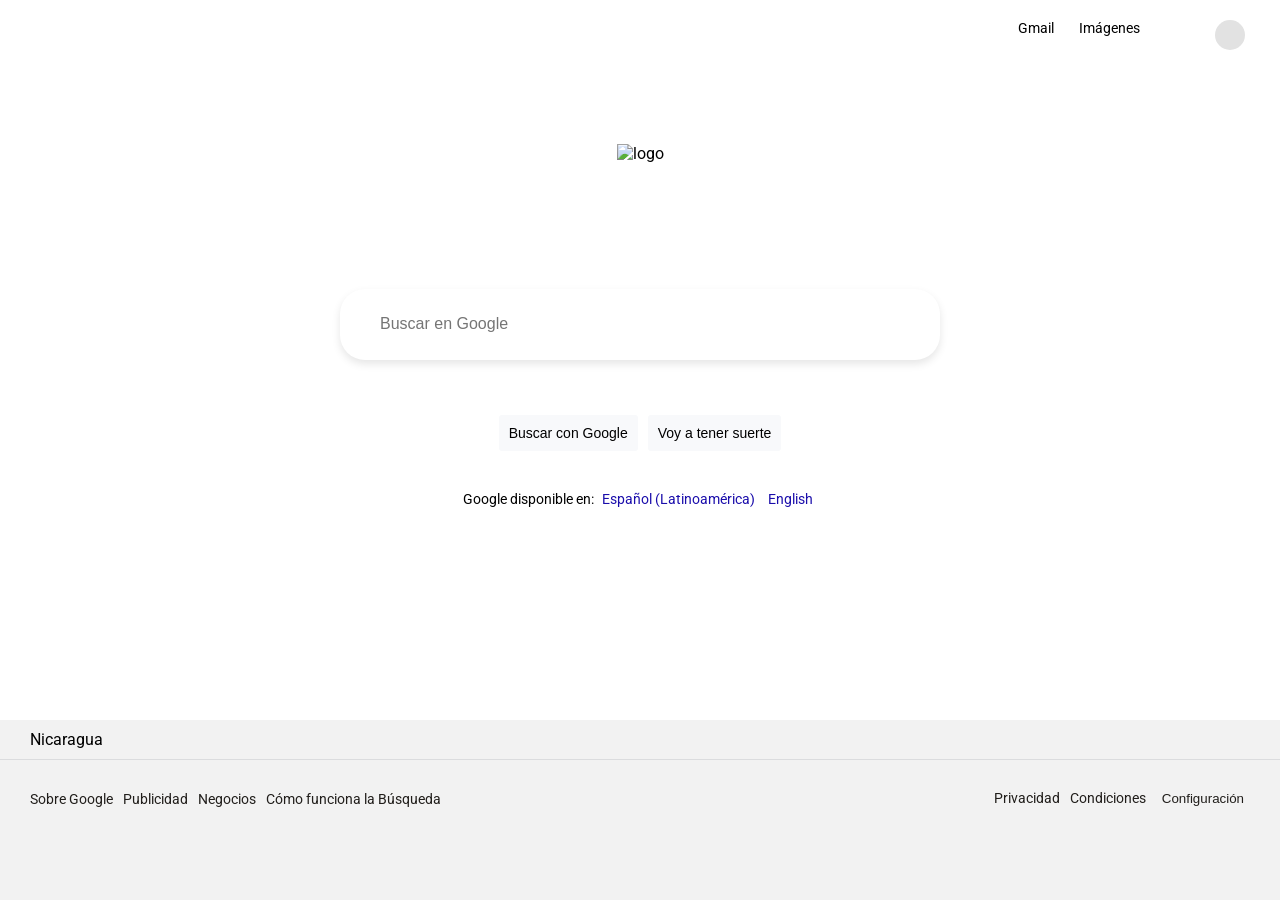
==== index.html @ 1d988e09 "90% de avance" ====
<!DOCTYPE html>
<html lang="en">
    <head>
        <title>Search</title>
        <link rel="stylesheet" href="style.css">
        <script src="https://kit.fontawesome.com/8532f70a6f.js" crossorigin="anonymous"></script>
        <link rel="preconnect" href="https://fonts.googleapis.com">
        <link rel="preconnect" href="https://fonts.gstatic.com" crossorigin>
        <link href="https://fonts.googleapis.com/css2?family=Roboto:ital,wght@0,100..900;1,100..900&family=Source+Code+Pro:ital,wght@0,200..900;1,200..900&display=swap" rel="stylesheet">
    
    </head>
    <body>
        <div class="main">
            <div class="container top">                  
                <nav class="nav-right">
                    <a href="https://mail.google.com/mail/&ogbl">Gmail</a>
                    <a href="imagenes.html">Imágenes</a>
                    <i class="fa-solid fa-flask"></i>
                    <i class="fa-solid fa-table-cells"></i>
                    <i class="fa-solid fa-user"></i>
                </nav>
            </div>
            <div class="container logo">   

                <p>
                    <img src="https://www.google.com/images/branding/googlelogo/1x/googlelogo_color_272x92dp.png" alt="logo">
                </p>

            </div>
            <div class="container search">   
                <form action="https://google.com/search" class="search-form">
                    <button type="submit" class="search-icon">
                        <i class="fa-solid fa-magnifying-glass"></i>
                    </button>
                    <input type="text" name="q" id="search-input" class="search-input" placeholder="Buscar en Google">
                    <button type="button" class="voice-search-icon">
                        <i class="fa-solid fa-microphone"></i>
                    </button>
                    <button type="button" class="camera-search-icon">
                        <i class="fa-solid fa-camera"></i>
                    </button>
                </form>
            </div>
            <div class="container space">    
                <div class="button-row">
                    <form id="search-form" action="https://www.google.com/search" method="GET">
                        <input type="hidden" name="q" id="hidden-input">
                        <button class="search-btn" type="submit" id="google-search-btn">Buscar con Google</button>
                    </form>
                    <form id="lucky-form" action="https://www.google.com/search" method="GET">
                        <input type="hidden" name="q" id="lucky-input">
                        <input type="hidden" name="btnI" value="I">
                        <button class="lucky-btn" type="submit">Voy a tener suerte</button>
                    </form>
                </div>
                <p class="language-options">
                    Google disponible en: <a href="#">Español (Latinoamérica)</a> <a href="#">English</a>
                </p>
            </div>
            <div class="container footer"> 

                
                    <div class="country">
                        <p>Nicaragua</p>
                    </div>
                    <div class="options">
                        <div class="left-options">
                            <a href="#">Sobre Google</a>
                            <a href="#">Publicidad</a>
                            <a href="#">Negocios</a>
                            <a href="#">Cómo funciona la Búsqueda</a>
                        </div>
                        <div class="right-options">
                            <a href="#">Privacidad</a>
                            <a href="#">Condiciones</a>
                            <button class="buttonConfig" onclick="createDiv()" value="off">Configuración</button>
                        </div>
       
                    </div>
            </div>
        </div>
        <script src="script.js"></script>
    </body>
</html>
---- style.css ----
* {
    box-sizing: border-box;
}

body, html {
    margin: 0;
    padding: 0;
    height: 100%;
    font-family: 'Roboto', Arial, sans-serif;
}

.main {
    display: grid;
    grid-template-rows: 7vh 20vh 18vh 35vh 20vh; /* Encabezado (auto), contenido (1fr), pie (auto) */
    grid-template-columns: 1fr; /* Una sola columna */
    height: 100vh; /* Ocupa toda la altura de la ventana */
    width: 100vw; /* Ocupa toda la anchura de la ventana */
    height: 100vh;
}

.top {
    background-color: rgb(255, 255, 255);
    
    text-align: center;
    padding: 10px;
    margin-top: 10px;
    justify-content: flex-end;
    position: sticky; /* Fijo dentro de su contenedor */
    top: 0; /* Se adhiere al borde superior */
    z-index: 10; /* Superposición sobre otros elementos */
}

.nav-right {
    display: flex;
    align-items: right;
    
    justify-content: flex-end;
    gap: 25px;
    padding-right: 25px;
}

.nav-right a, .nav-right i {

    vertical-align: bottom;
}

.nav-right a{
    text-decoration: none;    
    color: black;
    font-size: 14px;

}

.fa-solid {
    font-size: 18px; /* Ajusta el tamaño según tus necesidades */
}

i.fa-solid.fa-user {
    display: inline-flex;
    justify-content: center;
    align-items: center;
    width: 30px;
    height: 30px;
    border-radius: 50%;
    background-color: #e2e2e2; /* Opcional */
    font-size: 18px;          /* Ajusta el tamaño del ícono */
}



.logo {
    background-color: #ffffff;
    text-align: center;
    align-items: center;
    justify-items: center;
    padding: 10px;
    min-height: 20vh; /* Mínimo 10% de la altura de la ventana */
    max-height: 34vh; /* Máximo 20% de la altura de la ventana */
    display: flex;
    align-items: center;
    justify-content: center;
    
}




.container {
    display: flex;
    
   
    padding: 10px;
}

.search {
    overflow-y: auto;
    justify-content: center;
    align-items: center;
}

.search-form {
    display: flex;
    align-items: center;
    justify-content: center;
    
    border-radius: 25px;
    padding: 5px;
    width: 75%;
    height: 50%;
    max-width: 600px;
    margin: 0 auto;
    background-color: #ffffff;
    box-shadow: 0 4px 8px rgba(0, 0, 0, 0.1);
}

.search-input {
    flex: 1;
    border: none;
    outline: none;
    padding: 10px;
    border-radius: 25px;
    font-size: 16px;
}

.search-icon, .voice-search-icon, .camera-search-icon {
    background: none;
    border: none;
    cursor: pointer;
    padding: 10px;
    font-size: 18px;
    color: #5f6368;
}

.search-icon {
    margin-right: 5px;
}

.voice-search-icon, .camera-search-icon {
    margin-left: 5px;
}

.space {
    background-color: #ffffff;
    text-align: center;
    padding: 10px;
    min-height: 15vh; 
    max-height: 55vh; 
    align-items:center;
    display: flex;
    flex-direction: column;
    justify-content: start;
    gap: 20px;   
}

.button-row {
    display: flex;
    gap: 10px;
    top: 0;
}

.search-btn, .lucky-btn{
    background-color: rgb(248, 249, 251);
    border-radius: 3px;
    border-style: none;
    font-size: 14px;
    padding: 10px;
    
}

.language-options {
    margin-top: 20px;
    font-size: 14px;
    display: block;
    text-align: center;
}

.language-options a {
    color: #1a0dab;
    text-decoration: none;
    margin: 0 5px;
}

.language-options a:hover {
    text-decoration: underline;
}

.footer {
    background-color: rgb(242, 242, 242);
    
    text-align: left;
    justify-content: flex-start;
    align-items: flex-start;
    display: flex;
    flex-direction: column;
    position: sticky; /* Fijo dentro de su contenedor */
    bottom: 0; /* Se adhiere al borde inferior */
    z-index: 10;
    padding-left: 0; /* Asegura que no haya relleno adicional a la izquierda */
    padding-right: 0; 
}

.country {
    
    width: 100%;
    border-bottom: 1px solid rgb(219, 220, 222);
    box-sizing: border-box; /* Incluye el borde y el relleno en el ancho total */
    margin: 0 0 0 0; /* Asegura que no haya margen adicional */
    padding-left: 0; /* Asegura que no haya relleno adicional a la izquierda */
    padding-right: 0; /* Asegura que no haya relleno adicional a la derecha */
    
}

.country p {
    padding-left: 20px; /* Añade espacio a la izquierda del texto */
    padding-right: 20px; /* Añade espacio a la derecha del texto */
    margin: 0 0 10px 10px;
}

.options {
    display: flex;
    justify-content: space-between; /* Distribuye los elementos uniformemente */
    width: 100%;
    padding: 30px; /* Añade relleno alrededor de los elementos */
    align-items: center;

    
    
}

.left-options, .right-options {
    display: flex;
    gap: 10px;
    
}

.options a {
    color: rgb(33, 30, 27);
    text-decoration: none;
    font-size: 14px;
}

.options a:hover {
    text-decoration: underline;
}


.options button {
    border-style: none;
    background-color: rgb(242, 242, 242);
    text-decoration: none;
    color: rgb(33, 30, 27);
    cursor: pointer;
}

.options button:hover {
   
    text-decoration: underline;
}

/* Media query para pantallas pequeñas */
@media (max-width: 700px) {
    .options {
        flex-direction: column; /* Cambia la dirección a columna */
        align-items:center; /* Alinea los elementos al inicio */
    }

    .right-options {
        margin-top: 20px; /* Añade espacio superior para separar las opciones */
    }
}

.menuOptions{
    background-color: #ffffff;
    position: fixed;
    z-index: 1000;
    border-style: 1px bold rgb(79, 79, 79);
    width: 220px;
    height: 235px;
    display: flex;
    flex-direction: column;
    bottom: 12vh;
    right: 10px;
    
    border-style: none;
    box-shadow: 4px 4px 10px rgba(0, 0, 0, 0.2), -4px -4px 10px rgba(0, 0, 0, 0.1);
    border-radius: 7px;


}

.menuOptions .first, .menuOptions .second {
    display: flex;
    flex-direction: column;
}

.menuOptions .first {
    border-bottom: 1px solid rgb(233, 233, 234);
    
}

.menuOptions .first a, .menuOptions .second a{
    text-decoration: none;
    color: rgb(33, 31, 27);
    padding-top: 8px;
    padding-bottom: 8px;
    padding-left: 10px;
    
    font-size: 14px;
}
.menuOptions .first a:hover, .menuOptions .second a:hover{
    background-color: rgb(229, 229, 229)
}


.logo-text {
    position: relative;
    bottom: -35px; /* Posiciona el texto en la parte inferior */
    right: 63px; /* Posiciona el texto en la esquina derecha */
    margin: 5px; /* Añade un pequeño margen para separar el texto del borde */
    font-size: 16px; /* Ajusta el tamaño de la fuente según sea necesario */
    color: #555;
    color: rgb(69, 132, 243);
}

.main-advance{
    display: grid;
    grid-template-rows: 150px 355px 450px 230px 115px; /* Encabezado (auto), contenido (1fr), pie (auto) */
    grid-template-columns: 1fr; /* Una sola columna */
    
}

.top-advance{
    background-color: #ffffff;
    display: grid;
    grid-template-columns: 1fr 1fr;
    grid-template-rows: 1fr;
    border-bottom: 1px solid rgb(236, 236, 236);
}

.top-advance .left {
    padding: 30px;
}

.top-advance .left img{
    width: 90px;
    
}

.top-advance .left p{
   font-size: 24px;
   color: rgb(198, 48, 45);
    
}

.top-advance .right{
    
    display: flex;
    align-items: right;  
    justify-content: flex-end;
    padding-right: 30px;
    padding-top: 10px;
    gap: 25px;
    
}

.top-advance .right a{
    text-decoration: none;    
    color: black;
    font-size: 14px;
}

.top-advance .right a:hover{
    text-decoration: underline;
}

.pages{
    display: grid;
    background-color: #e2e2e2;
    grid-template-columns: 1fr; /* 1 columna */
    grid-template-rows: repeat(5, 71px); /* 5 filas de 71px cada una */
    
}


.pages .item {
    display: grid;
    grid-template-columns: repeat(3, 1fr); /* 3 columnas */
    
    background-color: #ffffff;
    height: 71px; /* Ajusta la altura para que coincida con las filas */
    width: 100%; /* Asegura que ocupe todo el ancho disponible */
    
}

.item div {
    
    width: 100%; /* Establece el ancho al 100% del contenedor */
    box-sizing: border-box; /* Asegura que el borde se incluya en el ancho total */
}
.item div form input, .item div form select{
    width: 90%;
    height: 30px;
}
.item div p{
    font-size: 14px;
    margin: 15px;
}

.restrict{
    display: grid;
    background-color: #e2e2e2;
    grid-template-columns: 1fr; /* 1 columna */
    grid-template-rows: repeat(8, 56px); /* 5 filas de 71px cada una */
    border-bottom: 1px solid rgb(236, 236, 236);
    border-top: 1px solid rgb(236, 236, 236);
   
}


.restrict .item {
    display: grid;
    grid-template-columns: repeat(3, 1fr); /* 3 columnas */
    
    background-color: #ffffff;
    height: 56px; /* Ajusta la altura para que coincida con las filas */
    width: 100%; /* Asegura que ocupe todo el ancho disponible */
    
}

.extra{
background-color: #e2e2e2;

}

.footer-advance{
background-color: #555;
}
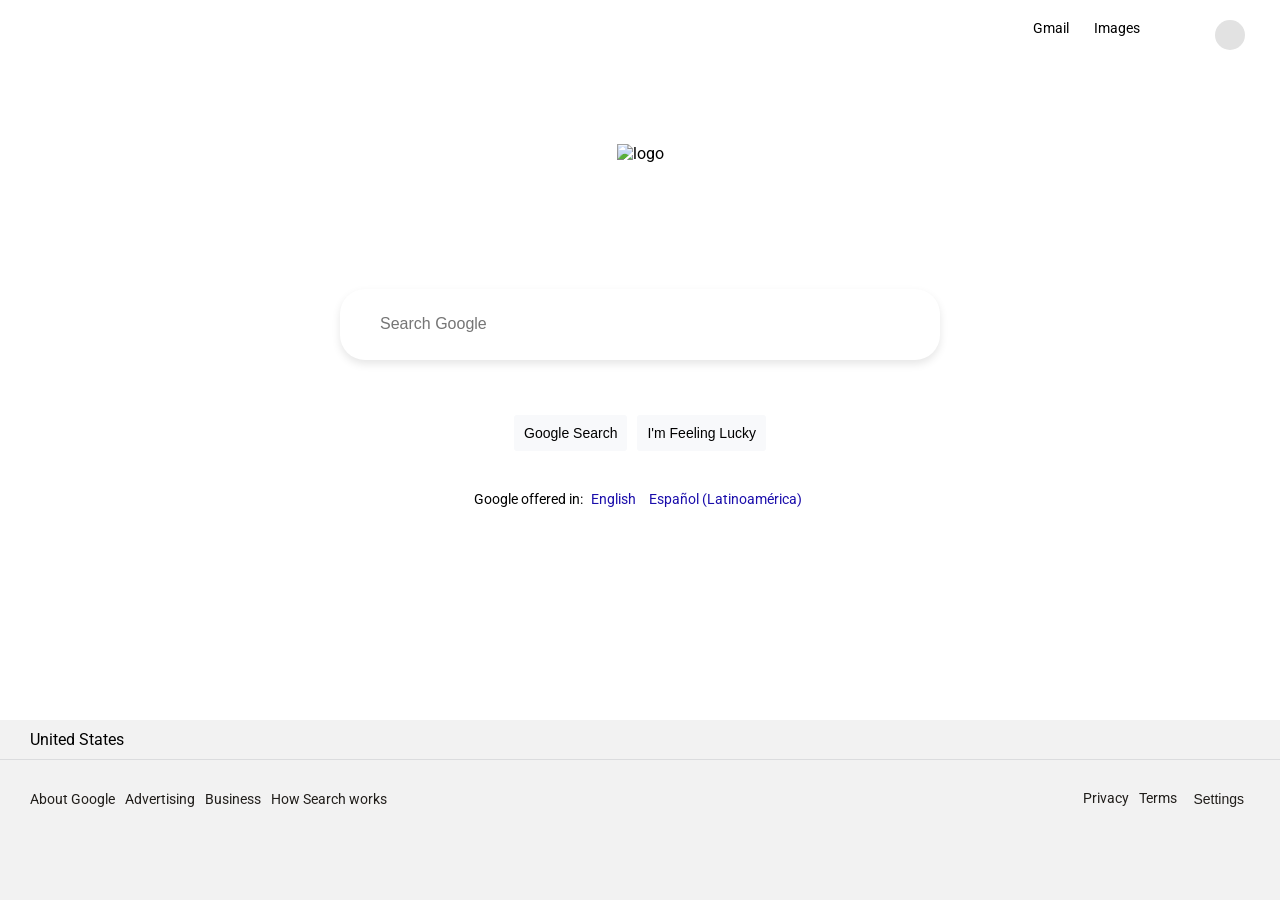
==== commit 080732bd: "complete Google Search clone with professional optimizations" ====
--- a/index.html
+++ b/index.html
@@ -1,8 +1,36 @@
 <!DOCTYPE html>
 <html lang="en">
     <head>
-        <title>Search</title>
-        <link rel="stylesheet" href="style.css">
+        <meta charset="UTF-8">
+        <meta name="viewport" content="width=device-width, initial-scale=1.0">
+        <meta name="description" content="Google Search Clone - CS50 Web Programming Project. A professional front-end implementation of Google Search, Google Image Search, and Google Advanced Search.">
+        <meta name="keywords" content="google, search, clone, cs50, web programming, harvard, frontend, html, css, javascript">
+        <meta name="author" content="CS50 Web Programming Student">
+        <meta name="robots" content="index, follow">
+        
+        <!-- Favicon -->
+        <link rel="icon" type="image/x-icon" href="images/google_icon.ico">
+        <link rel="shortcut icon" type="image/x-icon" href="images/google_icon.ico">
+        
+        <!-- Open Graph / Facebook / Instagram Cards -->
+        <meta property="og:type" content="website">
+        <meta property="og:url" content="https://your-domain.com/">
+        <meta property="og:title" content="Google Search Clone - CS50 Web Programming">
+        <meta property="og:description" content="A professional front-end implementation of Google Search, Google Image Search, and Google Advanced Search. CS50 Web Programming Project.">
+        <meta property="og:image" content="https://your-domain.com/images/search.png">
+        <meta property="og:image:width" content="1200">
+        <meta property="og:image:height" content="630">
+        <meta property="og:site_name" content="Search-Web50">
+        
+        <!-- Twitter Card -->
+        <meta property="twitter:card" content="summary_large_image">
+        <meta property="twitter:url" content="https://your-domain.com/">
+        <meta property="twitter:title" content="Google Search Clone - CS50 Web Programming">
+        <meta property="twitter:description" content="A professional front-end implementation of Google Search, Google Image Search, and Google Advanced Search.">
+        <meta property="twitter:image" content="https://your-domain.com/images/search.png">
+        
+        <title>Google Search Clone - CS50 Web Programming</title>
+        <link rel="stylesheet" href="css/style.css">
         <script src="https://kit.fontawesome.com/8532f70a6f.js" crossorigin="anonymous"></script>
         <link rel="preconnect" href="https://fonts.googleapis.com">
         <link rel="preconnect" href="https://fonts.gstatic.com" crossorigin>
@@ -10,29 +38,27 @@
     
     </head>
     <body>
-        <div class="main">
-            <div class="container top">                  
+        <main class="main">
+            <header class="container top">                  
                 <nav class="nav-right">
                     <a href="https://mail.google.com/mail/&ogbl">Gmail</a>
-                    <a href="imagenes.html">Imágenes</a>
+                    <a href="imagenes.html">Images</a>
                     <i class="fa-solid fa-flask"></i>
                     <i class="fa-solid fa-table-cells"></i>
                     <i class="fa-solid fa-user"></i>
                 </nav>
-            </div>
-            <div class="container logo">   
-
+            </header>
+            <section class="container logo">   
                 <p>
                     <img src="https://www.google.com/images/branding/googlelogo/1x/googlelogo_color_272x92dp.png" alt="logo">
                 </p>
-
-            </div>
-            <div class="container search">   
+            </section>
+            <section class="container search">   
                 <form action="https://google.com/search" class="search-form">
                     <button type="submit" class="search-icon">
                         <i class="fa-solid fa-magnifying-glass"></i>
                     </button>
-                    <input type="text" name="q" id="search-input" class="search-input" placeholder="Buscar en Google">
+                    <input type="text" name="q" id="search-input" class="search-input" placeholder="Search Google">
                     <button type="button" class="voice-search-icon">
                         <i class="fa-solid fa-microphone"></i>
                     </button>
@@ -40,46 +66,43 @@
                         <i class="fa-solid fa-camera"></i>
                     </button>
                 </form>
-            </div>
-            <div class="container space">    
+            </section>
+            <section class="container space">    
                 <div class="button-row">
                     <form id="search-form" action="https://www.google.com/search" method="GET">
                         <input type="hidden" name="q" id="hidden-input">
-                        <button class="search-btn" type="submit" id="google-search-btn">Buscar con Google</button>
+                        <button class="search-btn" type="submit" id="google-search-btn">Google Search</button>
                     </form>
                     <form id="lucky-form" action="https://www.google.com/search" method="GET">
                         <input type="hidden" name="q" id="lucky-input">
                         <input type="hidden" name="btnI" value="I">
-                        <button class="lucky-btn" type="submit">Voy a tener suerte</button>
+                        <button class="lucky-btn" type="submit">I'm Feeling Lucky</button>
                     </form>
                 </div>
                 <p class="language-options">
-                    Google disponible en: <a href="#">Español (Latinoamérica)</a> <a href="#">English</a>
+                    Google offered in: <a href="#">English</a> <a href="#">Español (Latinoamérica)</a>
                 </p>
-            </div>
-            <div class="container footer"> 
-
-                
-                    <div class="country">
-                        <p>Nicaragua</p>
+            </section>
+            <footer class="container footer"> 
+                <div class="country">
+                    <p>United States</p>
+                </div>
+                <div class="options">
+                    <div class="left-options">
+                        <a href="#">About Google</a>
+                        <a href="#">Advertising</a>
+                        <a href="#">Business</a>
+                        <a href="#">How Search works</a>
                     </div>
-                    <div class="options">
-                        <div class="left-options">
-                            <a href="#">Sobre Google</a>
-                            <a href="#">Publicidad</a>
-                            <a href="#">Negocios</a>
-                            <a href="#">Cómo funciona la Búsqueda</a>
-                        </div>
-                        <div class="right-options">
-                            <a href="#">Privacidad</a>
-                            <a href="#">Condiciones</a>
-                            <button class="buttonConfig" onclick="createDiv()" value="off">Configuración</button>
-                        </div>
-       
+                    <div class="right-options">
+                        <a href="#">Privacy</a>
+                        <a href="#">Terms</a>
+                        <button class="buttonConfig" onclick="createDiv()" value="off">Settings</button>
                     </div>
-            </div>
-        </div>
-        <script src="script.js"></script>
+                </div>
+            </footer>
+        </main>
+        <script src="js/script.js"></script>
     </body>
 </html>
 
--- a/css/style.css
+++ b/css/style.css
@@ -0,0 +1,587 @@
+* {
+    box-sizing: border-box;
+}
+
+body, html {
+    margin: 0;
+    padding: 0;
+    height: 100%;
+    font-family: 'Roboto', Arial, sans-serif;
+}
+
+.main {
+    display: grid;
+    grid-template-rows: 7vh 20vh 18vh 35vh 20vh;
+    grid-template-columns: 1fr;
+    height: 100vh;
+    width: 100%;
+    max-width: 100vw;
+    overflow-x: hidden;
+}
+
+.main-advance {
+    display: flex;
+    flex-direction: column;
+    min-height: 100vh;
+    background-color: #ffffff;
+    width: 100%;
+    max-width: 100vw;
+    overflow-x: hidden;
+}
+
+.top {
+    background-color: rgb(255, 255, 255);
+    text-align: center;
+    padding: 10px;
+    margin-top: 10px;
+    justify-content: flex-end;
+    position: sticky;
+    top: 0;
+    z-index: 10;
+}
+
+.top-advance {
+    display: flex;
+    justify-content: space-between;
+    align-items: center;
+    padding: 20px 40px;
+    border-bottom: 1px solid #e0e0e0;
+    background-color: #ffffff;
+}
+
+.nav-right {
+    display: flex;
+    align-items: right;
+    justify-content: flex-end;
+    gap: 25px;
+    padding-right: 25px;
+}
+
+.nav-right a, .nav-right i {
+    vertical-align: bottom;
+}
+
+.nav-right a{
+    text-decoration: none;    
+    color: black;
+    font-size: 14px;
+}
+
+.fa-solid {
+    font-size: 18px;
+}
+
+i.fa-solid.fa-user {
+    display: inline-flex;
+    justify-content: center;
+    align-items: center;
+    width: 30px;
+    height: 30px;
+    border-radius: 50%;
+    background-color: #e2e2e2;
+    font-size: 18px;
+}
+
+.logo {
+    background-color: #ffffff;
+    text-align: center;
+    align-items: center;
+    justify-items: center;
+    padding: 10px;
+    min-height: 20vh;
+    max-height: 34vh;
+    display: flex;
+    align-items: center;
+    justify-content: center;
+}
+
+.container {
+    display: flex;
+    padding: 10px;
+}
+
+.search {
+    overflow-y: auto;
+    justify-content: center;
+    align-items: center;
+}
+
+.search-form {
+    display: flex;
+    align-items: center;
+    justify-content: center;
+    border-radius: 25px;
+    padding: 5px;
+    width: 75%;
+    max-width: 600px;
+    min-width: 300px;
+    height: 50%;
+    margin: 0 auto;
+    background-color: #ffffff;
+    box-shadow: 0 4px 8px rgba(0, 0, 0, 0.1);
+    box-sizing: border-box;
+}
+
+.search-input {
+    flex: 1;
+    border: none;
+    outline: none;
+    padding: 10px;
+    border-radius: 25px;
+    font-size: 16px;
+}
+
+.search-icon, .voice-search-icon, .camera-search-icon {
+    background: none;
+    border: none;
+    cursor: pointer;
+    padding: 10px;
+    font-size: 18px;
+    color: #5f6368;
+}
+
+.search-icon {
+    margin-right: 5px;
+}
+
+.voice-search-icon, .camera-search-icon {
+    margin-left: 5px;
+}
+
+.space {
+    background-color: #ffffff;
+    text-align: center;
+    padding: 10px;
+    min-height: 15vh; 
+    max-height: 55vh; 
+    align-items:center;
+    display: flex;
+    flex-direction: column;
+    justify-content: start;
+    gap: 20px;   
+}
+
+.button-row {
+    display: flex;
+    gap: 10px;
+    top: 0;
+}
+
+.search-btn, .lucky-btn{
+    background-color: rgb(248, 249, 251);
+    border-radius: 3px;
+    border-style: none;
+    font-size: 14px;
+    padding: 10px;
+}
+
+.language-options {
+    margin-top: 20px;
+    font-size: 14px;
+    display: block;
+    text-align: center;
+}
+
+.language-options a {
+    color: #1a0dab;
+    text-decoration: none;
+    margin: 0 5px;
+}
+
+.language-options a:hover {
+    text-decoration: underline;
+}
+
+.footer {
+    background-color: rgb(242, 242, 242);
+    text-align: left;
+    justify-content: flex-start;
+    align-items: flex-start;
+    display: flex;
+    flex-direction: column;
+    padding-left: 0;
+    padding-right: 0; 
+}
+
+.footer-advance {
+    margin-top: auto;
+    background-color: #f2f2f2;
+    border-top: 1px solid #e0e0e0;
+    padding: 20px 40px;
+}
+
+.country {
+    width: 100%;
+    border-bottom: 1px solid rgb(219, 220, 222);
+    box-sizing: border-box;
+    margin: 0 0 0 0;
+    padding-left: 0;
+    padding-right: 0;
+}
+
+.country p {
+    padding-left: 20px;
+    padding-right: 20px;
+    margin: 0 0 10px 10px;
+}
+
+.options {
+    display: flex;
+    justify-content: space-between;
+    width: 100%;
+    padding: 30px;
+    align-items: center;
+}
+
+.left-options, .right-options {
+    display: flex;
+    gap: 10px;
+}
+
+.options a {
+    color: rgb(33, 30, 27);
+    text-decoration: none;
+    font-size: 14px;
+}
+
+.options a:hover {
+    text-decoration: underline;
+}
+
+.options button {
+    border-style: none;
+    background-color: rgb(242, 242, 242);
+    text-decoration: none;
+    color: rgb(33, 30, 27);
+    font-size: 14px;
+    cursor: pointer;
+}
+
+.options button:hover {
+    text-decoration: underline;
+}
+
+@media (max-width: 700px) {
+    .options {
+        flex-direction: column;
+        gap: 20px;
+    }
+    
+    .right-options {
+        justify-content: center;
+    }
+}
+
+.menuOptions{
+    position: absolute;
+    bottom: 60px;
+    right: 10px;
+    background-color: white;
+    border-radius: 8px;
+    box-shadow: 0 2px 10px rgba(0, 0, 0, 0.1);
+    padding: 10px;
+    z-index: 1000;
+    min-width: 200px;
+}
+
+.menuOptions .first, .menuOptions .second {
+    display: flex;
+    flex-direction: column;
+}
+
+.menuOptions .first {
+    border-bottom: 1px solid #e0e0e0;
+    padding-bottom: 10px;
+    margin-bottom: 10px;
+}
+
+.menuOptions .first a, .menuOptions .second a{
+    color: #333;
+    text-decoration: none;
+    padding: 8px 12px;
+    border-radius: 4px;
+    font-size: 14px;
+}
+
+.menuOptions .first a:hover, .menuOptions .second a:hover{
+    background-color: #f5f5f5;
+}
+
+.logo-text {
+    font-size: 20px;
+    color: #5f6368;
+    margin-top: 10px;
+    font-weight: 400;
+}
+
+
+
+.top-advance .left {
+    display: flex;
+    align-items: center;
+    gap: 20px;
+}
+
+.top-advance .left img{
+    height: 30px;
+}
+
+.top-advance .left p{
+    font-size: 20px;
+    color: #d93025;
+    margin: 0;
+    font-weight: 400;
+}
+
+.top-advance .right{
+    display: flex;
+    align-items: center;
+    gap: 20px;
+}
+
+.top-advance .right a{
+    color: #000;
+    text-decoration: none;
+    font-size: 14px;
+}
+
+.top-advance .right a:hover{
+    text-decoration: underline;
+}
+
+.advanced-content {
+    flex: 1;
+    padding: 40px;
+    max-width: 1200px;
+    margin: 0 auto;
+    width: 100%;
+    box-sizing: border-box;
+}
+
+.pages, .restrict {
+    margin-bottom: 40px;
+}
+
+.section-header {
+    display: grid;
+    grid-template-columns: 200px 1fr 300px;
+    gap: 20px;
+    align-items: center;
+    margin-bottom: 20px;
+    padding-bottom: 10px;
+    border-bottom: 1px solid #e0e0e0;
+}
+
+.section-header h2 {
+    font-size: 18px;
+    color: #333;
+    margin: 0;
+    font-weight: 500;
+}
+
+.section-header h3 {
+    font-size: 14px;
+    color: #666;
+    margin: 0;
+    font-weight: 400;
+}
+
+.header-spacer {
+    width: 100%;
+}
+
+.pages .item, .restrict .item {
+    display: grid;
+    grid-template-columns: 200px 1fr 300px;
+    gap: 20px;
+    align-items: center;
+    margin-bottom: 15px;
+    padding: 10px 0;
+}
+
+.item .label p {
+    font-size: 14px;
+    color: #333;
+    margin: 0;
+    font-weight: 400;
+}
+
+.item .input-field {
+    width: 100%;
+}
+
+.advanced-input, .advanced-select {
+    width: 100%;
+    padding: 8px 12px;
+    border: 1px solid #ddd;
+    border-radius: 4px;
+    font-size: 14px;
+    background-color: #ffffff;
+}
+
+.advanced-input:focus, .advanced-select:focus {
+    outline: none;
+    border-color: #4285f4;
+    box-shadow: 0 0 0 2px rgba(66, 133, 244, 0.2);
+}
+
+.range-inputs {
+    display: flex;
+    align-items: center;
+    gap: 10px;
+}
+
+.range-input {
+    flex: 1;
+    max-width: 120px;
+}
+
+.range-separator {
+    color: #666;
+    font-size: 14px;
+    white-space: nowrap;
+}
+
+.item .help-text p {
+    color: #666;
+    font-size: 12px;
+    margin: 0;
+    line-height: 1.4;
+}
+
+.example {
+    color: #1a0dab;
+    font-weight: 500;
+}
+
+.search-button-container {
+    text-align: center;
+    margin: 30px 0;
+    padding: 20px 0;
+    border-top: 1px solid #e0e0e0;
+}
+
+.advanced-search-btn {
+    background-color: #4285f4;
+    color: white;
+    border: none;
+    padding: 12px 24px;
+    border-radius: 4px;
+    font-size: 14px;
+    font-weight: 500;
+    cursor: pointer;
+    transition: background-color 0.2s;
+}
+
+.advanced-search-btn:hover {
+    background-color: #3367d6;
+}
+
+.extra{
+    padding: 20px 0;
+    border-top: 1px solid #e0e0e0;
+}
+
+.extra p {
+    font-size: 14px;
+    color: #333;
+    margin: 0 0 15px 0;
+    font-weight: 500;
+}
+
+.extra a{
+    color: #1a0dab;
+    text-decoration: none;
+    display: block;
+    margin: 8px 0;
+    font-size: 14px;
+}
+
+.extra a:hover {
+    text-decoration: underline;
+}
+
+
+
+.footer-content {
+    display: flex;
+    justify-content: space-between;
+    align-items: center;
+    max-width: 1200px;
+    margin: 0 auto;
+    width: 100%;
+    box-sizing: border-box;
+    padding: 0 20px;
+}
+
+.country-info p {
+    color: #666;
+    font-size: 14px;
+    margin: 0;
+}
+
+.footer-links {
+    display: flex;
+    gap: 20px;
+}
+
+.footer-links a {
+    color: #666;
+    text-decoration: none;
+    font-size: 14px;
+}
+
+.footer-links a:hover {
+    text-decoration: underline;
+}
+
+@media (max-width: 1000px) {
+    .section-header, .pages .item, .restrict .item {
+        grid-template-columns: 200px 1fr;
+    }
+    
+    .section-header h3, .item .help-text {
+        display: none;
+    }
+    
+    .advanced-content {
+        padding: 20px;
+        width: 100%;
+        box-sizing: border-box;
+    }
+    
+    .top-advance {
+        padding: 15px 20px;
+        width: 100%;
+        box-sizing: border-box;
+    }
+}
+
+@media (max-width: 700px) {
+    .section-header, .pages .item, .restrict .item {
+        grid-template-columns: 1fr;
+        gap: 10px;
+    }
+    
+    .section-header h3, .item .help-text {
+        display: block;
+    }
+    
+    .advanced-content {
+        padding: 15px;
+        width: 100%;
+        box-sizing: border-box;
+    }
+    
+    .search-form {
+        width: 90%;
+        min-width: 250px;
+    }
+    
+    .footer-content {
+        flex-direction: column;
+        gap: 15px;
+        text-align: center;
+        padding: 0 15px;
+    }
+}
